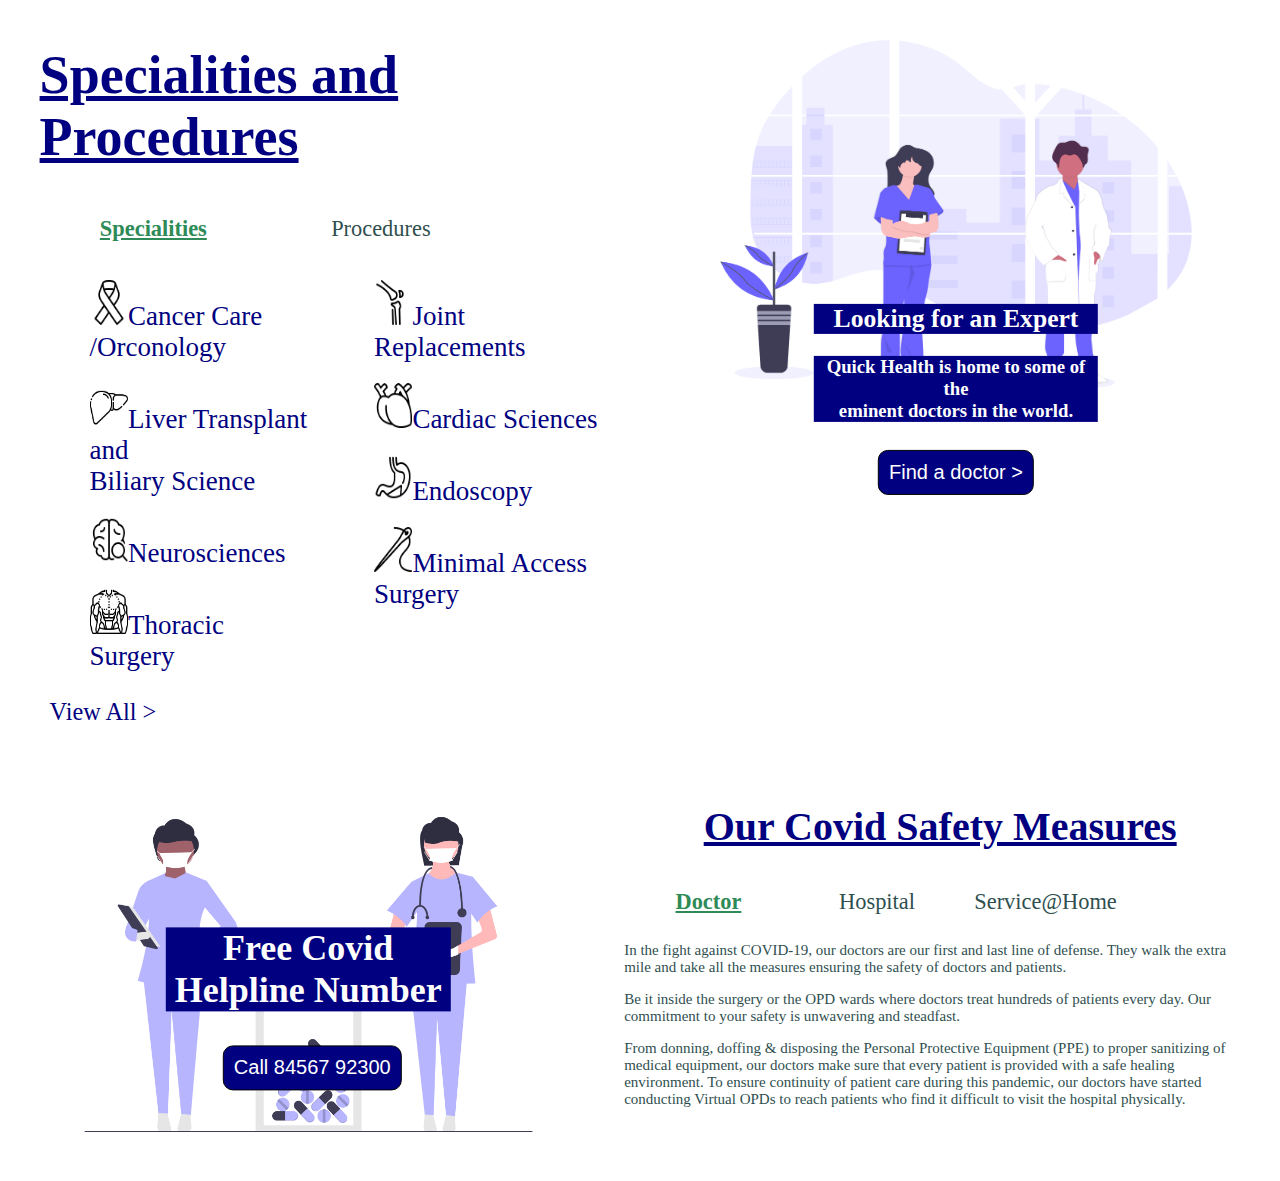
==== index.html @ 5112c7b5 "Add files via upload" ====
<!DOCTYPE html>
<html lang="en">

<head>
    <meta charset="UTF-8">
    <meta http-equiv="X-UA-Compatible" content="IE=edge">
    <meta name="viewport" content="width=device-width, initial-scale=1.0">
    <link rel="stylesheet" href="css.css">
    <!-- <link rel="stylesheet" href="hover.css"> -->
    <script src="https://kit.fontawesome.com/0c3e4f652e.js" crossorigin="anonymous"></script>
    <link rel="preconnect" href="https://fonts.googleapis.com">
    <link rel="preconnect" href="https://fonts.gstatic.com" crossorigin>
    <!-- <link href="https://fonts.googleapis.com/css2?family=Electrolize&display=swap" rel="stylesheet"> -->

</head>

<body>
    <div class="section">
        <div class="sectionleft">

            <h1 class="main-g">Specialities and Procedures<i class=" fa-solid fa-00"></i></h1>
            <div class="wrapper-1">


                <input type="radio" name="slider-1" checked id="specialities">
                <input type="radio" name="slider-1" id="procedures">

                <nav>
                    <label for="specialities" class="specialities">Specialities </label>
                    <label for="procedures" class="procedures">Procedures </label>

                </nav>
                <section>
                    <div class="content content-4">
                        <!-- <h2 class="header-g">specialities </h2> -->

                        <div class="list-flex">
                            <div class="list-flex-left">
                                <ul>
                                    <li ><img src="cancer.png" >Cancer Care /Orconology</li>
                                    <li ><img src="livers.png" >Liver Transplant and<br>Biliary Science</li>
                                    <li><img src="neuro-1.png"><img src="neuro-2.png" class="img-top" alt="Card Front">Neurosciences</li>
                                    <li><img src="chest.png"><img src="cardiac.png" class="img-top">Thoracic Surgery</li>
                                </ul>
                                <a href="viewall1.html" class="view-all">View All ></a>
                            </div>
                            <div class="list-flex-right">
                                <ul>
                                    <li><img src="knee.png"><img src="knee-2.png" class="img-top">Joint Replacements</li>
                                    <li><img src="heart.png"><img src="heart-2.png" class="img-top">Cardiac Sciences</li>
                                    <li><img src="pancreas.png"><img src="pancreas-2.png" class="img-top">Endoscopy </li>
                                    <li><img src="needle-1.png"><img src="sui-2.png" class="img-top">Minimal Access Surgery</li>
                                </ul>
                            </div>
                        </div>
                    </div>
                    <!-- procedured hn bhayyy -->
                    <div class="content content-5">

                        <div class="list-flex">
                            <div class="list-flex-left">
                                <ul>
                                    <li><img src="heart.png">Valvular Heart Surgery</li>
                                    <li> <img src="robotic.png">The Da Vinci Xi Robotic Surgery</li>
                                    <li><img src="lung.png">Lung Transpalnt</li>

                                    <li><img src="heart.png">LVAD Implantation</li>
                                </ul>
                                <a href="viewall2.html" class="view-all">View All ></a>
                            </div>
                            <div class="list-flex-right">
                                <ul>
                                    <li><img src="knees.png">Knee Replacement Surgery</li>
                                    <li> <img src="boney.png">Bone Marrow Transplant
                                    </li>
                                    <li><img src="chest.png">Thoracic Surgery </li>
                                    <li><img src="obesity.png">Bariatric Surgery</li>
                                </ul>
                            </div>
                        </div>



                    </div>
                </section>
            </div>
        </div>

        <!-- <div class="sectionright"><img src="doctor-1.png" height="500vh" width="500vh">
            <div class="top-left">
                <h2 style="color: black;">Looking for an Expert</h2>
                <h3 style="color: black;">

                    Quick Health is home to some of the<br> eminent doctors in the world.</h3>
                <button type="button" class="button button1" onclick="window.location.href='tempo.jpg';">Find a doctor
                    ></button>
            </div>



        </div> -->
        <div class="sectionright">
            <img src="final.png" alt="Snow" style="width:100%;">

            <div class="centered">
                <h2>Looking for an Expert</h2>
                <h3>

                    Quick Health is home to some of the<br> eminent doctors in the world.</h3>
                <button type="button" class="button button1" onclick="window.location.href='site-under-construction.html';">Find a doctor
                    ></button>
            </div>
        </div>


    </div>

    <div class="section2">
        <div class="section2left">
            <!-- <video controls>
                <source src="video.mkv">
            </video> -->
            <img src="doctor-2.png">
            <div class="centered-1">
                <h1>Free Covid Helpline Number</h1>
                <button class="button button1" style="margin-left: 20%;text-align: center;">Call 84567 92300</button>
            </div>
        </div>
        <div class="section2right">
            <h1>Our Covid Safety Measures</h1>
            <!-- <h2>doctors</h2>
<p class="para">In the fight against COVID-19, our doctors are our first and last line of defense. They walk the
     extra mile and take all the measures ensuring the safety of doctors and patients.</p>

  <p class="para">  Be it inside the surgery or the OPD wards where doctors treat hundreds of patients every day.
     Our commitment to your safety is unwavering and steadfast.</p>
    
   <p class="para"> From donning, doffing & disposing the Personal Protective Equipment (PPE) to proper
     sanitizing of medical equipment, our doctors make sure that every patient is provided 
     with a safe healing environment. To ensure continuity of patient care during this pandemic,
      our doctors have started conducting Virtual OPDs to reach patients who find it difficult to visit the hospital physically.</p> -->

            <div class="wrapper">


                <input type="radio" name="slider" checked id="doctor">
                <input type="radio" name="slider" id="hospital">
                <input type="radio" name="slider" id="home_services">
                <nav>
                    <label for="doctor" class="doctor">Doctor</label>
                    <label for="hospital" class="hospital">Hospital</label>
                    <label for="home_services" class="home_services"> Service@Home</label>
                </nav>
                <section>
                    <div class="content content-1">
                        <p class="para">In the fight against COVID-19, our doctors are our first and last line of
                            defense. They walk the
                            extra mile and take all the measures ensuring the safety of doctors and patients.</p>

                        <p class="para"> Be it inside the surgery or the OPD wards where doctors treat hundreds of
                            patients every day.
                            Our commitment to your safety is unwavering and steadfast.</p>

                        <p class="para"> From donning, doffing & disposing the Personal Protective Equipment (PPE) to
                            proper
                            sanitizing of medical equipment, our doctors make sure that every patient is provided
                            with a safe healing environment. To ensure continuity of patient care during this pandemic,
                            our doctors have started conducting Virtual OPDs to reach patients who find it difficult to
                            visit the hospital physically.</p>
                    </div>
                    <div class="content content-2">

                        <p class="para">
                            We have put measures in place at our Hospitals and flu clinics stationed outside the
                            hospital to maintain patient safety during the Coronavirus pandemic. In the face of
                            extraordinary challenges, healthcare has been transformed.
                        </p>
                        <p class="para">
                            From increased infection prevention measures to COVID-19 testing for staff and patients;
                            ensuring social distancing norms are followed by attendants in OPD areas. Temperature
                            checks, hand sanitization, and mandatory masks for all are few other measures taken at
                            our hospital as part of COVID safety measures. </p>
                        <p class="para">
                            Max Healthcare is also providing community outreach during these tough times,
                            informing and educating people about how to stay safe. Simple rules such as the
                            Power of Ws. Wear masks. Wash your hands. Watch your distance.
                        </p>

                    </div>
                    <div class="content content-3">
                        <p class="para">
                            Our safety measures do not extend to just the gates of our hospital but the patient's
                            home as well. Our medical and nursing services such as wound care, injection,
                            catheter insertion, catheter removal, chemo-port removal are all available in
                            the comfort of the patients' home.
                        </p>
                        <p class="para">
                            These services are provided under the guidance of expert nurses and attendants,
                            who make sure that all the safety protocols and hygiene practices issued by
                            WHO are followed consistently.
                        </p>
                        <p class="para">
                            Your safety is our utmost priority. And we are transforming and staying a
                            step ahead of the challenges by reinforcing our health and safety protocols
                            every day.
                        </p>
                    </div>

                </section>
            </div>
        </div>





    </div>
    <script src="script.js"></script>
</body>

</html>
---- css.css ----
body{
  font-family: cursive;
}.section{
    height:auto;
    width:100%;
    display:flex;
    flex-wrap: wrap;
    /* margin-left: 50px; */
 justify-content: space-around;
 justify-items: center;
    
}
.section2{
  height:auto;
  width:100%;
  display:flex;
  flex-wrap: wrap-reverse;
  margin-top: 50px;
justify-content: space-around;
justify-items: center;
  
}

.sectionleft,.section2left{
background-color: white;
width:45%;
/* position: relative; */
}
.section2left{
  position: relative;
}

.sectionright{
    /* background-color: pink; */
    position: relative;
    text-align: center;
    width:45%;
    height:auto;
    /* justify-items:center; */
    /* border-radius: 50px; */
    /* justify-content: center; */
    color:black;
    /* position:relative; */
    /* background-image: url("doctor-1.png");
    background-size:cover;
    background-attachment:scroll; */

    
}

  .centered {
    position: absolute;
    top: 50%;
    left: 50%;
    transform: translate(-50%, -50%);
  
    font-weight: 900;
   
    margin-top: 3vh;
    
    color:white;
}
.centered-1 {
  position: absolute;
  top: 50%;
  left: 50%;
  transform: translate(-50%, -50%);

  font-weight: 900;
 
  margin-top: 3vh;
  
  /* color:white; */
  /* background-color: black; */
}
.centered-1 h1{
  color:white;
  background-color: navy;
  font-size: 4vh;
  text-align: center;
}
.centered h2{
  font-size: 1.6rem;
  /* color:#7868E6; */
  background-color: navy;
  color:white;

 
}
.centered h2 ,.centered h3{
  background-color: navy;
  color:white;
}
    
.top-left {
  /* position: absolute; */
  /* top: 8px;
  left: 120px; */
  /* z-index: index -1; */
  height:auto;
  color:black;
  /* font-family: monospace; */
  font-size: 1rem;
 
}
.top-left h3{
  color:black;
 
  font-size: 18px;
  font-weight: 100;
}
.section2right{
  /* background-color: pink; */
  width:50%;
  height: auto;
  justify-items:center;
  border-radius: 50px;
  justify-content: center;
  color:navy;
  position: relative;
  /* background-image: url("maxhealthcare.jpg"); */
}
/* net se dekha for resizing */
@media (max-width: 1100px) {
    .sectionright, .sectionleft,.section2right,.section2left {
      flex: 100%;
    }
  }
 
    /* for the haeding */
  .main-g{
     
     color:navy;
     text-decoration: underline;
     font-size: 6vh;
     /* font-family: monospace; */
    }
    .header-g{
      color:seagreen;
      text-decoration: underline;
      font-size: 4vh;
      /* font-family: monospace; */
    }
    /* for the list */
    .list-flex{
      display:flex;
      /* flex-wrap: wrap; */
    }
    .list-flex-left,.list-flex-right{
      height: 90%;
      width: 50%;
      position: relative;
      display: inline-block;
      
      /* background-color: seashell; */
    }
  
    .list-flex-left ul,.list-flex-right ul{
     list-style-type:none;
     
    
    }
    .list-flex-left ul li,.list-flex-right ul li{
      padding:10px 10px;
      color:navy;
      cursor:pointer;
      font-size: 3vh;
      /* font-family: monospace; */
      text-decoration: none;
      
     }
 

    
    .list-flex-left ul li:hover,.list-flex-right ul li:hover{
      background-color: navy;
      color:white;
      /* font-family: monospace; */
      text-decoration: none;
     }
     .list-flex-left ul li img,.list-flex-right ul li img{
     
    height: 5vh;
     width:3vw;}

.img-top {
  display: none;
  position: absolute;
  /* height: 5vh;
  width:3vw; */
  top: 0;
  left: 0;
  z-index: 99;
}
 .list-flex-left ul li:hover{
    display: block;
 }
    
    
    
    
    
  
     .view-all{
       color: navy;
       font-size: 2.7vh;
       text-decoration: none;
       margin: 10px;
     }
     .view-all:hover{
      color: navy;
      font-size: 2.8vh;
      text-decoration: underline;
      transition: 1s;
      padding: 10px;
    }



    .bottom-left {
      position: absolute;
      bottom: 8px;
      left: 16px;
    }


    /* for button */
    .button{
      background-color: #4CAF50; /* Green */
      border: none;
      color: white;
      padding: 20px;
      text-align: center;
      text-decoration: none;
      display: inline-block;
      font-size: 16px;
      margin: 4px 2px;
      cursor: pointer;
    }
    .button1{
      background-color: navy;
      color:white;
      margin:10px;
      padding: 10px;
      /* font-family: monospace; */
      font-size: 20px;
      border:1px solid black;
      border-radius: 10px;
    }
    /* 
    for video */
    .section2left img{
      height:100%;
      width:100%;
      background-color: greenyellow;

    }
    .section2right h1{
      color:navy;
      text-decoration: underline;
      /* font-family: monospace; */
      font-size: 40px;
    }
    .section2right h2{
      color:seagreen;
      text-decoration: underline;
      /* font-family: monospace; */
      font-size: 30px;
    }
    .section2right p{
      color:darkslategray;
      
      /* font-family: monospace; */
      font-size: 15px;
    }
    /* swipe tabs */
/* a little help from the net (Lol) */
    
    .wrapper,.wrapper-1{
      max-width: 700px;
      width: 100%;
    
      background: white;
     
    }
    
    .wrapper nav,.wrapper-1 nav{
      position: relative;
      width: 80%;
      height: 50px;
      display: flex;
      align-items: center;
    }
    .wrapper nav label,.wrapper-1 nav label{
      display: block;
      height: 100%;
      width: 100%;
      text-align: center;
      line-height: 50px;
      cursor: pointer;
      position: relative;
      /* z-index: 1; */
      z-index: 0;
      color: darkslategray;
      /* font-family: monospace; */
      font-size: 1.4rem;
      border-radius: 5px;
      margin: 0 5px;
      transition: all 0.3s ease;
    }
    .wrapper nav label:hover, .wrapper-1 nav label:hover{
      color:seagreen;
      /* font-family: monospace; */
      font-weight: bold;
      font-size:1.4rem;
    }
    #doctor:checked ~ nav label.doctor,
    #hospital:checked ~ nav label.hospital,
    #home_services:checked ~ nav label.home_services
   
    {
      color: seagreen;
      font-size: 1.4rem;
      font-weight: 900;
      /* font-family: monospace; */
      text-decoration: underline;
    }
    #specialities:checked ~ nav label.specialities,
    #procedures:checked ~ nav label.procedures
    {
      color: seagreen;
      font-size: 1.4rem;
      font-weight: 900;
      /* font-family: monospace; */
      text-decoration: underline;
    }
  
    nav .slider,nav .slider-1{
      position: absolute;
      /* height: 100%;
      width: 20%; */
      /* left: 0;
      bottom: 0;
      z-index: 0; */
 
      /* transition: all 0.3s ease; */
      /* transition:0.3s; */

    }
    input[type="radio"]{
      display: none;
      /* display:inline-block; */
    }
    /* #doctor:checked ~ nav .slider{
      left: 20%;
    }
    #hospital:checked ~ nav .slider{
      left: 40%;
    }
    #home_services:checked ~ nav .slider{
      left: 60%;
    } */
    section .content{
      display: none;
      /* background: red; */
    }
    #doctor:checked ~ section .content-1,
    #hospital:checked ~ section .content-2,
    #home_services:checked ~ section .content-3
  
   {
      display:inline-block;
    }
    #specialities:checked ~ section .content-4,
    #procedures:checked ~ section .content-5
   {
      display:inline-block;
    }
    /* end of this mahabharat */
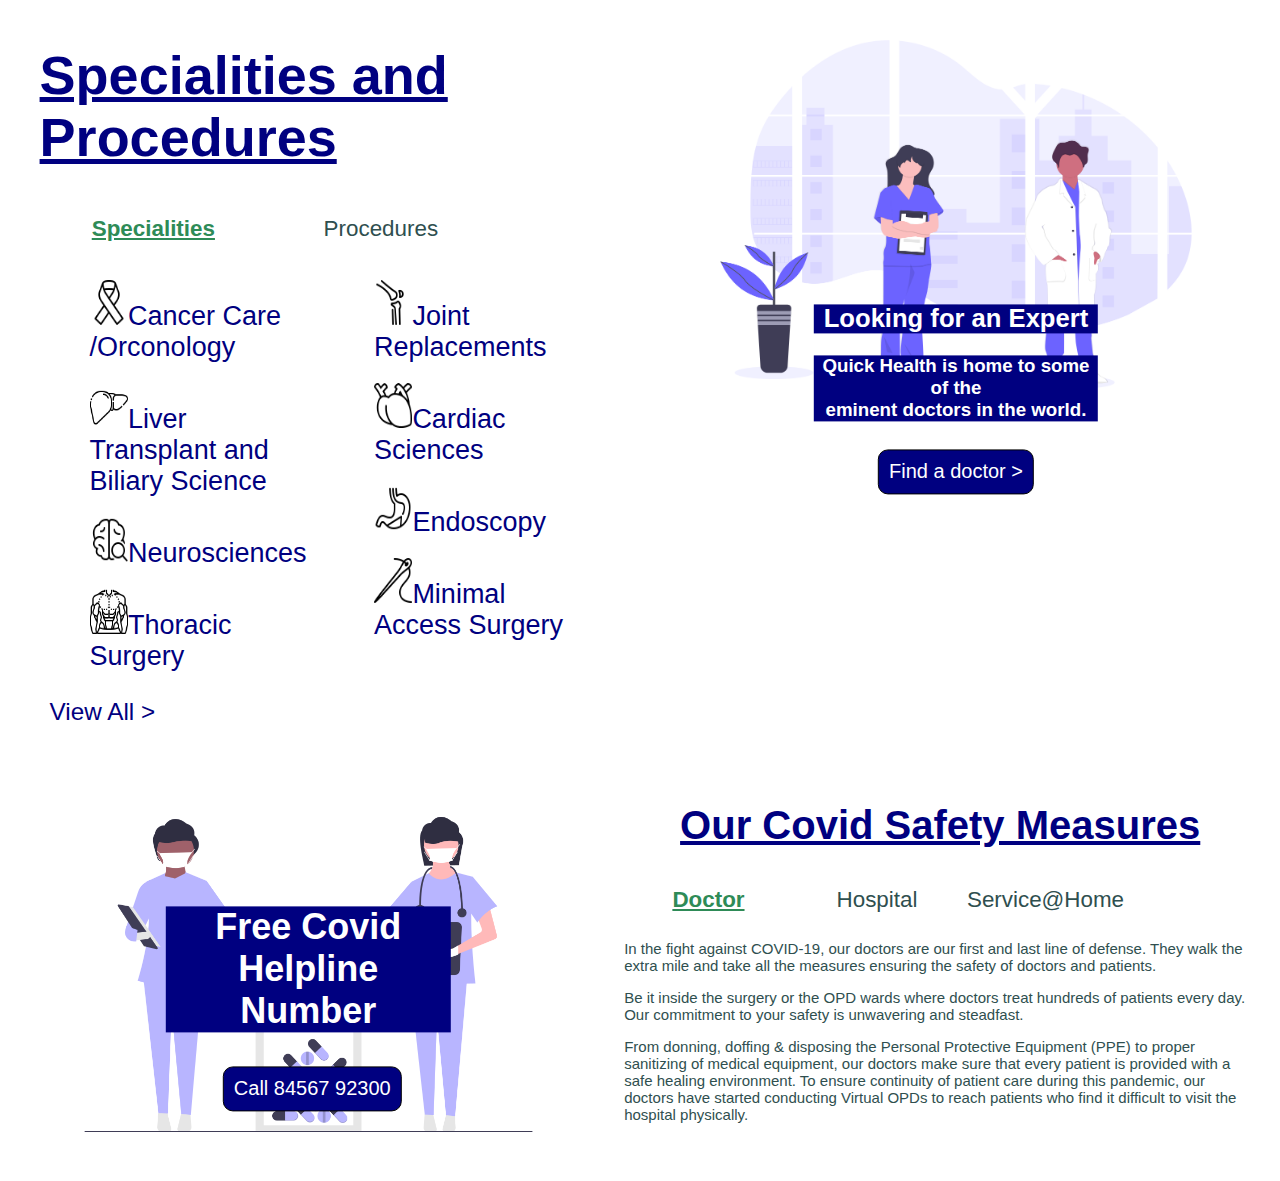
==== commit 3bb647c4: "newz" ====
--- a/index.html
+++ b/index.html
@@ -10,7 +10,7 @@
     <script src="https://kit.fontawesome.com/0c3e4f652e.js" crossorigin="anonymous"></script>
     <link rel="preconnect" href="https://fonts.googleapis.com">
     <link rel="preconnect" href="https://fonts.gstatic.com" crossorigin>
-    <!-- <link href="https://fonts.googleapis.com/css2?family=Electrolize&display=swap" rel="stylesheet"> -->
+    <link href="https://fonts.googleapis.com/css2?family=Electrolize&display=swap" rel="stylesheet">
 
 </head>
 
--- a/css.css
+++ b/css.css
@@ -1,6 +1,6 @@
 
 body{
-  font-family: cursive;
+  font-family: 'Trebuchet MS', 'Lucida Sans Unicode', 'Lucida Grande', 'Lucida Sans', Arial, sans-serif;
 }.section{
     height:auto;
     width:100%;
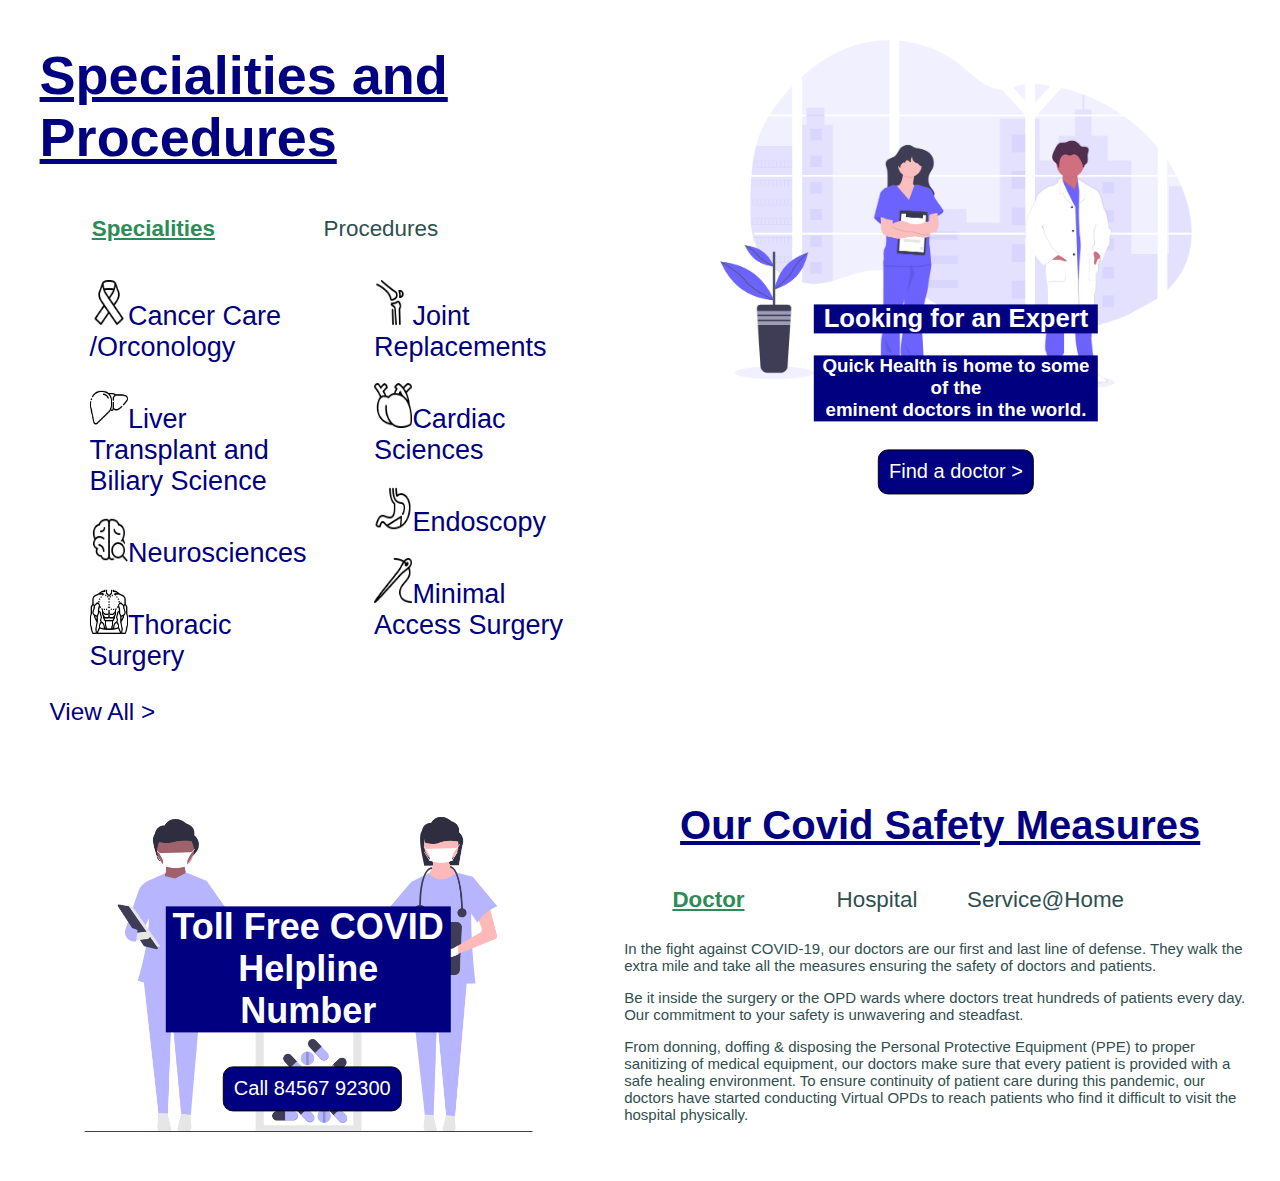
==== commit 6f0aed35: "nxxeerr" ====
--- a/index.html
+++ b/index.html
@@ -122,7 +122,7 @@
             </video> -->
             <img src="doctor-2.png">
             <div class="centered-1">
-                <h1>Free Covid Helpline Number</h1>
+                <h1>Toll Free COVID Helpline Number</h1>
                 <button class="button button1" style="margin-left: 20%;text-align: center;">Call 84567 92300</button>
             </div>
         </div>
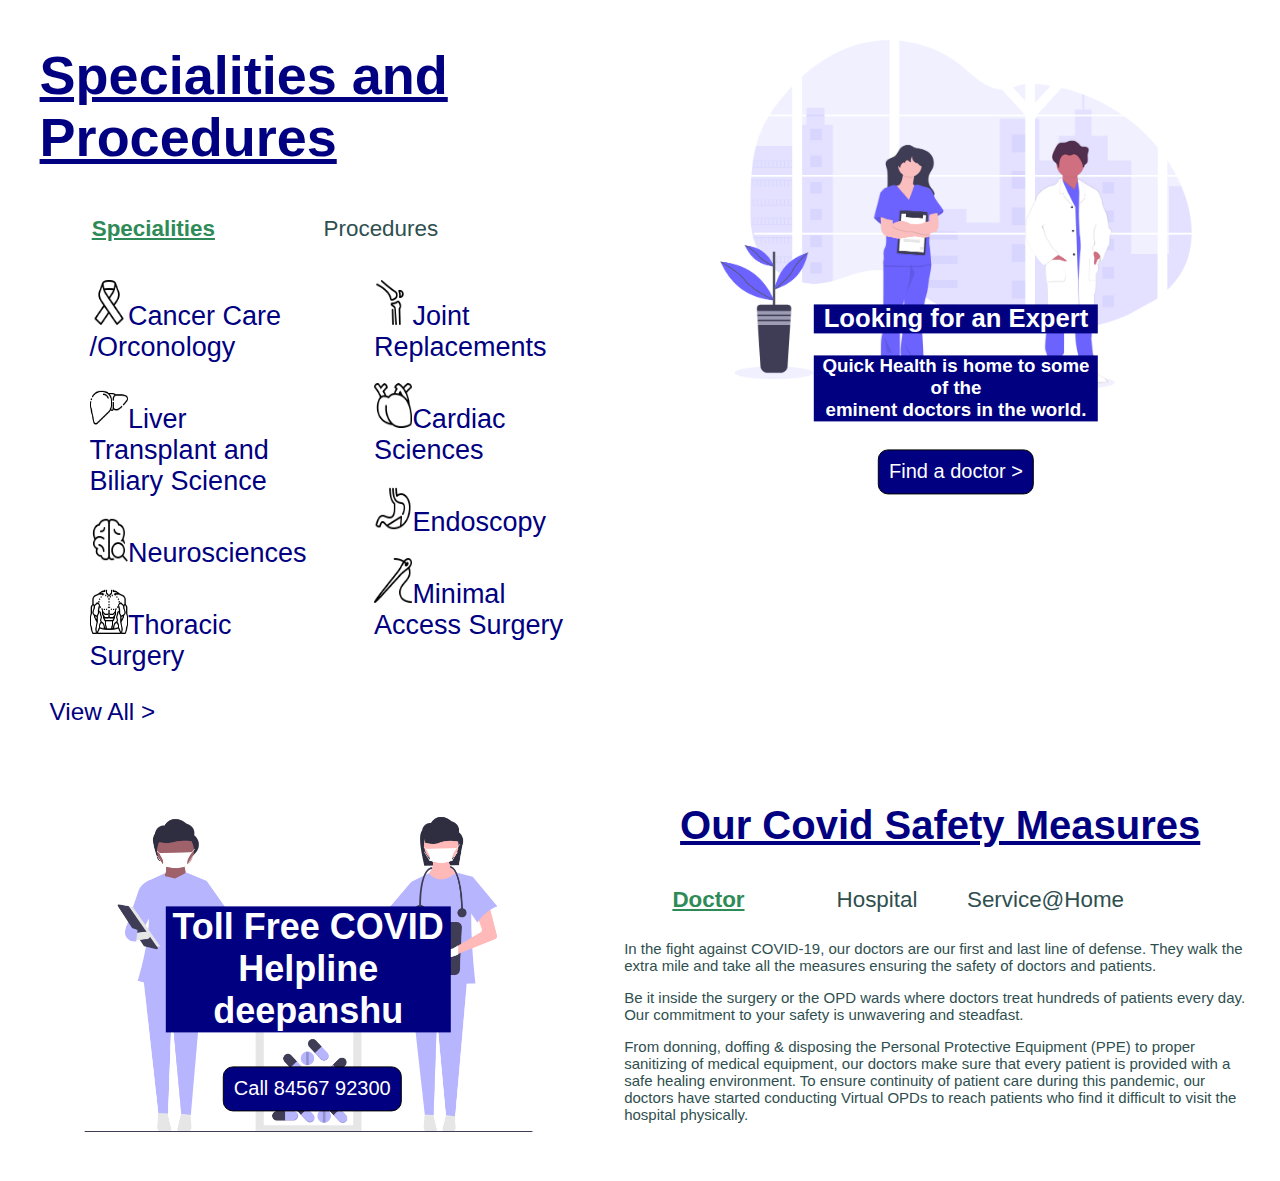
==== commit a2992757: "dawfeGRZHtjyx" ====
--- a/index.html
+++ b/index.html
@@ -122,8 +122,8 @@
             </video> -->
             <img src="doctor-2.png">
             <div class="centered-1">
-                <h1>Toll Free COVID Helpline Number</h1>
-                <button class="button button1" style="margin-left: 20%;text-align: center;">Call 84567 92300</button>
+                <h1>Toll Free COVID Helpline deepanshu</h1>
+                <button class="button button1" style="margin-left: 20%;text-align: center;"  onclick="window.location.href='tel:+05890000111'">Call 84567 92300</button>
             </div>
         </div>
         <div class="section2right">
